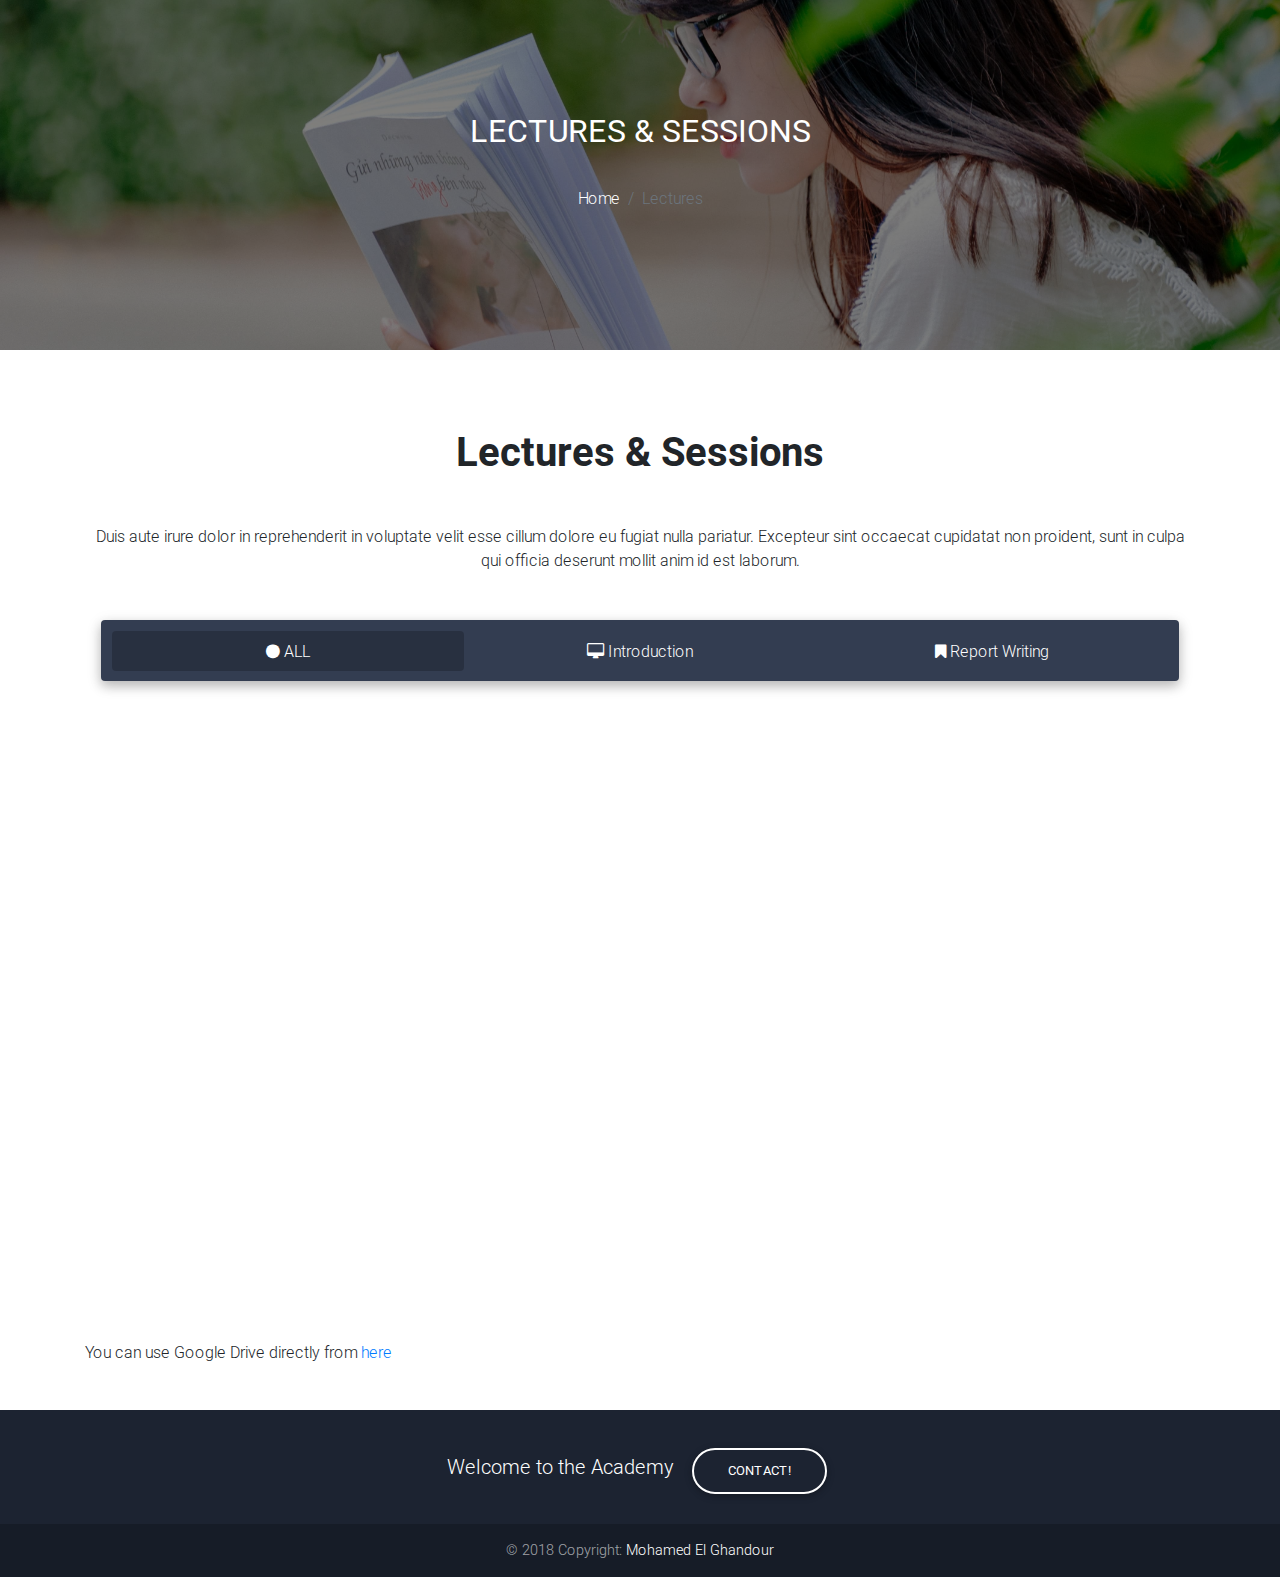
==== Lectures.html @ 29e07778 "First Virison" ====
<!DOCTYPE html>
<html lang="en">

<head>
    <meta charset="utf-8">
    <meta name="viewport" content="width=device-width, initial-scale=1, shrink-to-fit=no">
    <meta http-equiv="x-ua-compatible" content="ie=edge">
    <title>Lectures & Sessions</title>
    <!-- Font Awesome -->
    <link rel="stylesheet" href="https://maxcdn.bootstrapcdn.com/font-awesome/4.7.0/css/font-awesome.min.css">
    <!-- Bootstrap core CSS -->
    <link href="css/bootstrap.min.css" rel="stylesheet">
    <!-- Material Design Bootstrap -->
    <link href="css/mdb.css" rel="stylesheet">
    <!-- Your custom styles (optional) -->
    <link href="css/Lectures.css" rel="stylesheet">
</head>

<body>

    <header class="lecture">
        <div class="bg-black d-flex align-items-center">
            <div class="container">
                <div class="row">
                    <div class="col-12">
                        <h2 class="text-uppercase mb-4 white-text wow fadeInDown" data-wow-delay="0.4s">
                            <strong>Lectures & Sessions</strong>
                        </h2>
                    </div>
                    <div class="light-font col-12 d-flex justify-content-center">
                        <ol class="breadcrumb primary-color">
                            <li class="breadcrumb-item"><a class="white-text" href="index.html" target="_blank">Home</a></li>
                            <li class="breadcrumb-item active">Lectures </li>
                        </ol>
                    </div>
                </div>
            </div>
        </div>
    </header>

    <div class="content-course">
        <div class="container">
            <div class="row">
                <!-- Section heading -->
                <h2 class="h1-responsive font-weight-bold text-center my-5 col-12">Lectures & Sessions</h2>
                <!-- Section description -->
                <p class="text-center w-responsive mx-auto mb-5 col-12">Duis aute irure dolor in reprehenderit in
                    voluptate
                    velit esse
                    cillum dolore eu fugiat nulla pariatur. Excepteur sint occaecat cupidatat non proident, sunt in
                    culpa qui
                    officia deserunt mollit anim id est laborum.</p>
            </div>
            <div class="row">
                <div class="col-12">
                    <!-- Nav tabs -->
                    <ul class="nav nav-tabs md-tabs nav-justified cyan" role="tablist">
                        <li class="nav-item">
                            <a class="nav-link active" data-toggle="tab" href="#panel555" role="tab">
                                <i class="fa fa-circle" aria-hidden="true"></i> ALL</a>
                        </li>
                        <li class="nav-item">
                            <a class="nav-link" data-toggle="tab" href="#panel666" role="tab">
                                <i class="fa fa-desktop" aria-hidden="true"></i> Introduction</a>
                        </li>
                        <li class="nav-item">
                            <a class="nav-link" data-toggle="tab" href="#panel777" role="tab">
                                <i class="fa fa-bookmark" aria-hidden="true"></i> Report Writing</a>
                        </li>
                    </ul>
                    <!-- Nav tabs -->
                    <!-- Tab panels -->
                    <div class="tab-content">
                        <!--Panel 1-->
                        <div class="tab-pane fade show active" id="panel555" role="tabpanel">
                            <br>
                            <div class="embed-responsive embed-responsive-16by9">
                                <iframe class="embed-responsive-item" src="https://drive.google.com/embeddedfolderview?id=17E_QqJk_mdIZK__sUbiQaEsHCayiYbI6#grid"
                                    allowfullscreen></iframe>
                            </div>
                        </div>
                        <!--/.Panel 1-->
                        <!--Panel 2-->
                        <div class="tab-pane fade" id="panel666" role="tabpanel">
                            <br>
                            <div class="embed-responsive embed-responsive-16by9">
                                <iframe class="embed-responsive-item" src="https://drive.google.com/embeddedfolderview?id=1HPW28VxQcdD_XPNkC-z-M47H5bL4--fb#grid"
                                    allowfullscreen></iframe>
                            </div>
                        </div>
                        <!--/.Panel 2-->
                        <!--Panel 2-->
                        <div class="tab-pane fade" id="panel777" role="tabpanel">
                            <br>
                            <div class="embed-responsive embed-responsive-16by9">
                                <iframe class="embed-responsive-item" src="https://drive.google.com/embeddedfolderview?id=1ZIROnZuqiTwJcRq-lfZAK557BO2PJp_g#grid"
                                    allowfullscreen></iframe>
                            </div>
                        </div>
                        <!--/.Panel 2-->
                    </div>
                    <!-- Tab panels -->
                </div>
                <div class="col-12">
                    <p>
                        You can use Google Drive directly from <a href="https://drive.google.com/drive/u/1/folders/17E_QqJk_mdIZK__sUbiQaEsHCayiYbI6"
                            target="_blank">here</a>
                    </p>
                </div>
            </div>
        </div>
    </div>

    <!-- Footer -->
    <footer class="page-footer font-small unique-color-dark pt-4">

        <!-- Footer Elements -->
        <div class="container">

            <!-- Call to action -->
            <ul class="list-unstyled list-inline text-center py-2">
                <li class="list-inline-item">
                    <h5 class="mb-1">Welcome to the Academy</h5>
                </li>
                <li class="list-inline-item">
                    <a href="https://www.facebook.com/MohamedElGhandour0" target="_blank" class="btn btn-outline-white btn-rounded">Contact!</a>
                </li>
            </ul>
            <!-- Call to action -->

        </div>
        <!-- Footer Elements -->

        <!-- Copyright -->
        <div class="footer-copyright text-center py-3">© 2018 Copyright:
            <a href="https://www.facebook.com/MohamedElGhandour0" target="_blank"> Mohamed El Ghandour</a>
        </div>
        <!-- Copyright -->

    </footer>
    <!-- Footer -->

    <!-- SCRIPTS -->
    <!-- JQuery -->
    <script type="text/javascript" src="js/jquery-3.3.1.min.js"></script>
    <!-- Bootstrap tooltips -->
    <script type="text/javascript" src="js/popper.min.js"></script>
    <!-- Bootstrap core JavaScript -->
    <script type="text/javascript" src="js/bootstrap.min.js"></script>
    <!-- MDB core JavaScript -->
    <script type="text/javascript" src="js/mdb.js"></script>
</body>

</html>
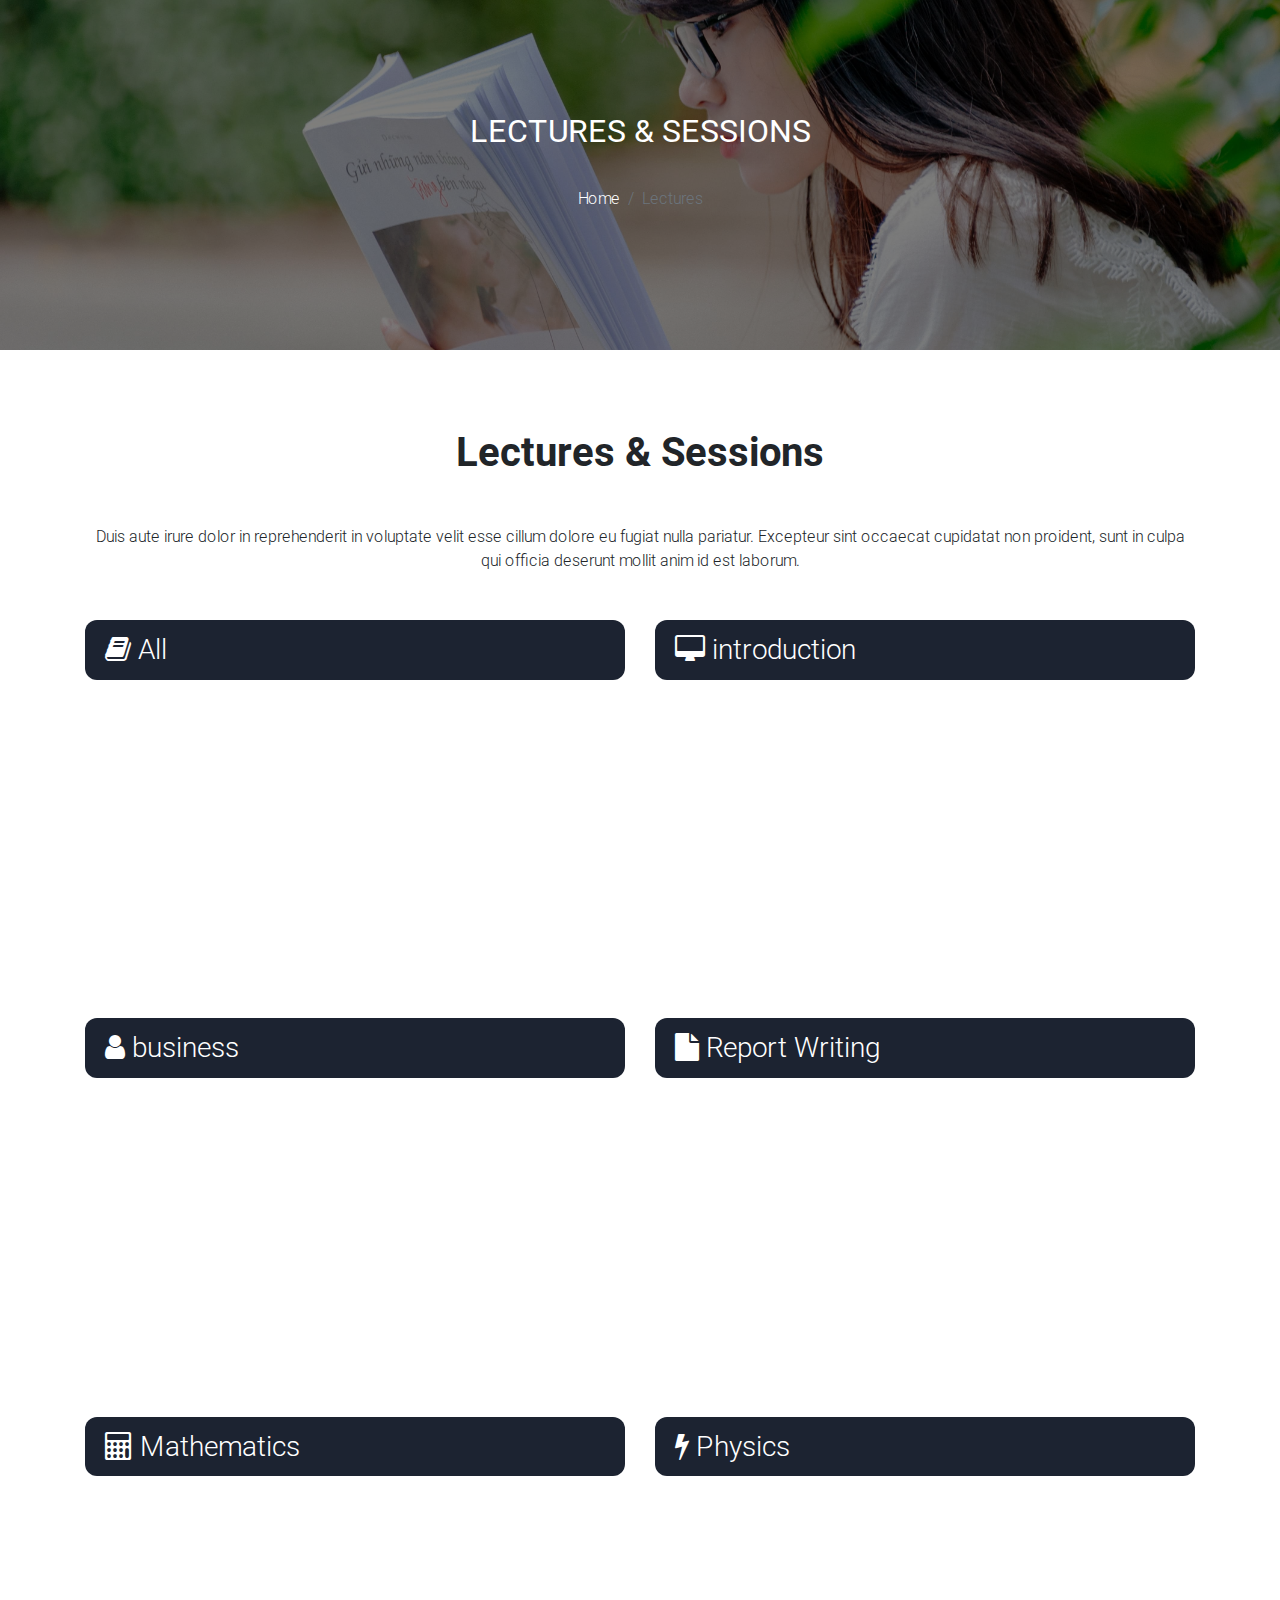
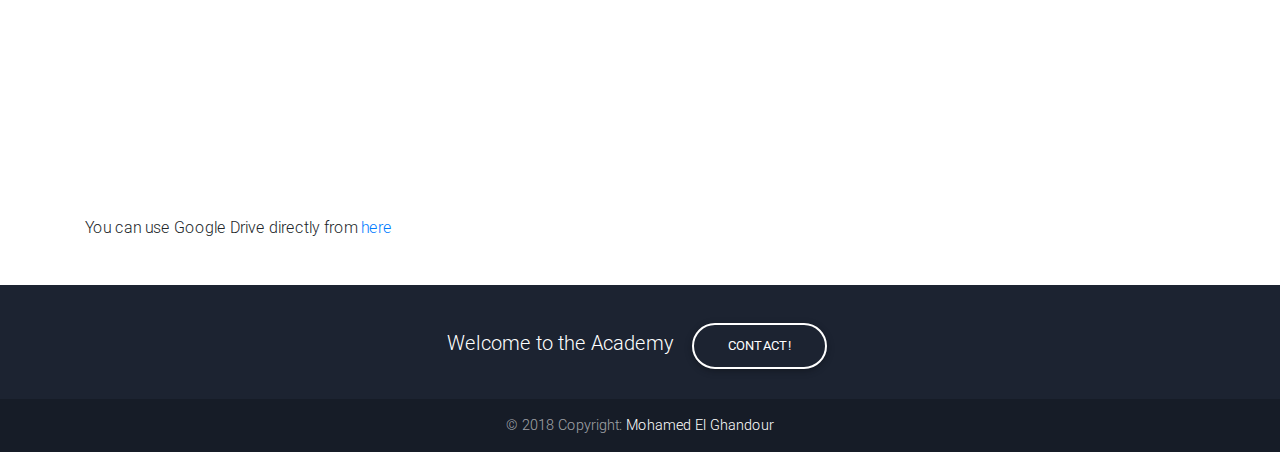
==== commit 6c24d114: "New Version In Lectures" ====
--- a/Lectures.html
+++ b/Lectures.html
@@ -14,6 +14,22 @@
     <link href="css/mdb.css" rel="stylesheet">
     <!-- Your custom styles (optional) -->
     <link href="css/Lectures.css" rel="stylesheet">
+    <style>
+    .head-lec {
+
+        background-color: #1c2331;
+        color: white;
+        padding: 13px 20px;
+        border-radius: 12px;
+
+    }
+    .embed-responsive {
+
+        margin-top: 10px;
+        margin-bottom: 25px;
+
+    }
+    </style>
 </head>
 
 <body>
@@ -52,54 +68,47 @@
                     officia deserunt mollit anim id est laborum.</p>
             </div>
             <div class="row">
-                <div class="col-12">
-                    <!-- Nav tabs -->
-                    <ul class="nav nav-tabs md-tabs nav-justified cyan" role="tablist">
-                        <li class="nav-item">
-                            <a class="nav-link active" data-toggle="tab" href="#panel555" role="tab">
-                                <i class="fa fa-circle" aria-hidden="true"></i> ALL</a>
-                        </li>
-                        <li class="nav-item">
-                            <a class="nav-link" data-toggle="tab" href="#panel666" role="tab">
-                                <i class="fa fa-desktop" aria-hidden="true"></i> Introduction</a>
-                        </li>
-                        <li class="nav-item">
-                            <a class="nav-link" data-toggle="tab" href="#panel777" role="tab">
-                                <i class="fa fa-bookmark" aria-hidden="true"></i> Report Writing</a>
-                        </li>
-                    </ul>
-                    <!-- Nav tabs -->
-                    <!-- Tab panels -->
-                    <div class="tab-content">
-                        <!--Panel 1-->
-                        <div class="tab-pane fade show active" id="panel555" role="tabpanel">
-                            <br>
-                            <div class="embed-responsive embed-responsive-16by9">
-                                <iframe class="embed-responsive-item" src="https://drive.google.com/embeddedfolderview?id=17E_QqJk_mdIZK__sUbiQaEsHCayiYbI6#grid"
-                                    allowfullscreen></iframe>
-                            </div>
-                        </div>
-                        <!--/.Panel 1-->
-                        <!--Panel 2-->
-                        <div class="tab-pane fade" id="panel666" role="tabpanel">
-                            <br>
-                            <div class="embed-responsive embed-responsive-16by9">
-                                <iframe class="embed-responsive-item" src="https://drive.google.com/embeddedfolderview?id=1HPW28VxQcdD_XPNkC-z-M47H5bL4--fb#grid"
-                                    allowfullscreen></iframe>
-                            </div>
-                        </div>
-                        <!--/.Panel 2-->
-                        <!--Panel 2-->
-                        <div class="tab-pane fade" id="panel777" role="tabpanel">
-                            <br>
-                            <div class="embed-responsive embed-responsive-16by9">
-                                <iframe class="embed-responsive-item" src="https://drive.google.com/embeddedfolderview?id=1ZIROnZuqiTwJcRq-lfZAK557BO2PJp_g#grid"
-                                    allowfullscreen></iframe>
-                            </div>
-                        </div>
-                        <!--/.Panel 2-->
+                <div class="col-xs-12 col-xl-6">
+                    <h3 class="head-lec"><i class="fa fa-book"></i> All</h3>
+                    <div class="embed-responsive embed-responsive-16by9">
+                        <iframe class="embed-responsive-item" src="https://drive.google.com/embeddedfolderview?id=17E_QqJk_mdIZK__sUbiQaEsHCayiYbI6#grid"
+                            allowfullscreen></iframe>
                     </div>
-                    <!-- Tab panels -->
+                </div>
+                <div class="col-xs-12 col-xl-6">
+                    <h3 class="head-lec"><i class="fa fa-desktop"></i> introduction</h3>
+                    <div class="embed-responsive embed-responsive-16by9">
+                        <iframe class="embed-responsive-item" src="https://drive.google.com/embeddedfolderview?id=14dP4_YHa8Xz4SBb_uEVuk5dGnm2akQEw#grid"
+                            allowfullscreen></iframe>
+                    </div>
+                </div>
+                <div class="col-xs-12 col-xl-6">
+                    <h3 class="head-lec"><i class="fa fa-user"></i> business</h3>
+                    <div class="embed-responsive embed-responsive-16by9">
+                        <iframe class="embed-responsive-item" src="https://drive.google.com/embeddedfolderview?id=109e13E68kE0kwDqpD8nHsV7u1U9Ucc23#grid"
+                            allowfullscreen></iframe>
+                    </div>
+                </div>
+                <div class="col-xs-12 col-xl-6">
+                    <h3 class="head-lec"><i class="fa fa-file"></i> Report Writing</h3>
+                    <div class="embed-responsive embed-responsive-16by9">
+                        <iframe class="embed-responsive-item" src="https://drive.google.com/embeddedfolderview?id=1VMLKmNfZ-sgO6BOPLLdPIXjXBLcvDAZk#grid"
+                            allowfullscreen></iframe>
+                    </div>
+                </div>
+                <div class="col-xs-12 col-xl-6">
+                    <h3 class="head-lec"><i class="fa fa-calculator"></i> Mathematics</h3>
+                    <div class="embed-responsive embed-responsive-16by9">
+                        <iframe class="embed-responsive-item" src="https://drive.google.com/embeddedfolderview?id=1TijQO2xu44ZQQ-YesbaE5GbKZJ-3FT9h#grid"
+                            allowfullscreen></iframe>
+                    </div>
+                </div>
+                <div class="col-xs-12 col-xl-6">
+                    <h3 class="head-lec"><i class="fa fa-bolt"></i> Physics</h3>
+                    <div class="embed-responsive embed-responsive-16by9">
+                        <iframe class="embed-responsive-item" src="https://drive.google.com/embeddedfolderview?id=13GSHnODpnycMQEMp4aospoGjFrV3ITUf#grid"
+                            allowfullscreen></iframe>
+                    </div>
                 </div>
                 <div class="col-12">
                     <p>
@@ -107,6 +116,7 @@
                             target="_blank">here</a>
                     </p>
                 </div>
+                
             </div>
         </div>
     </div>
